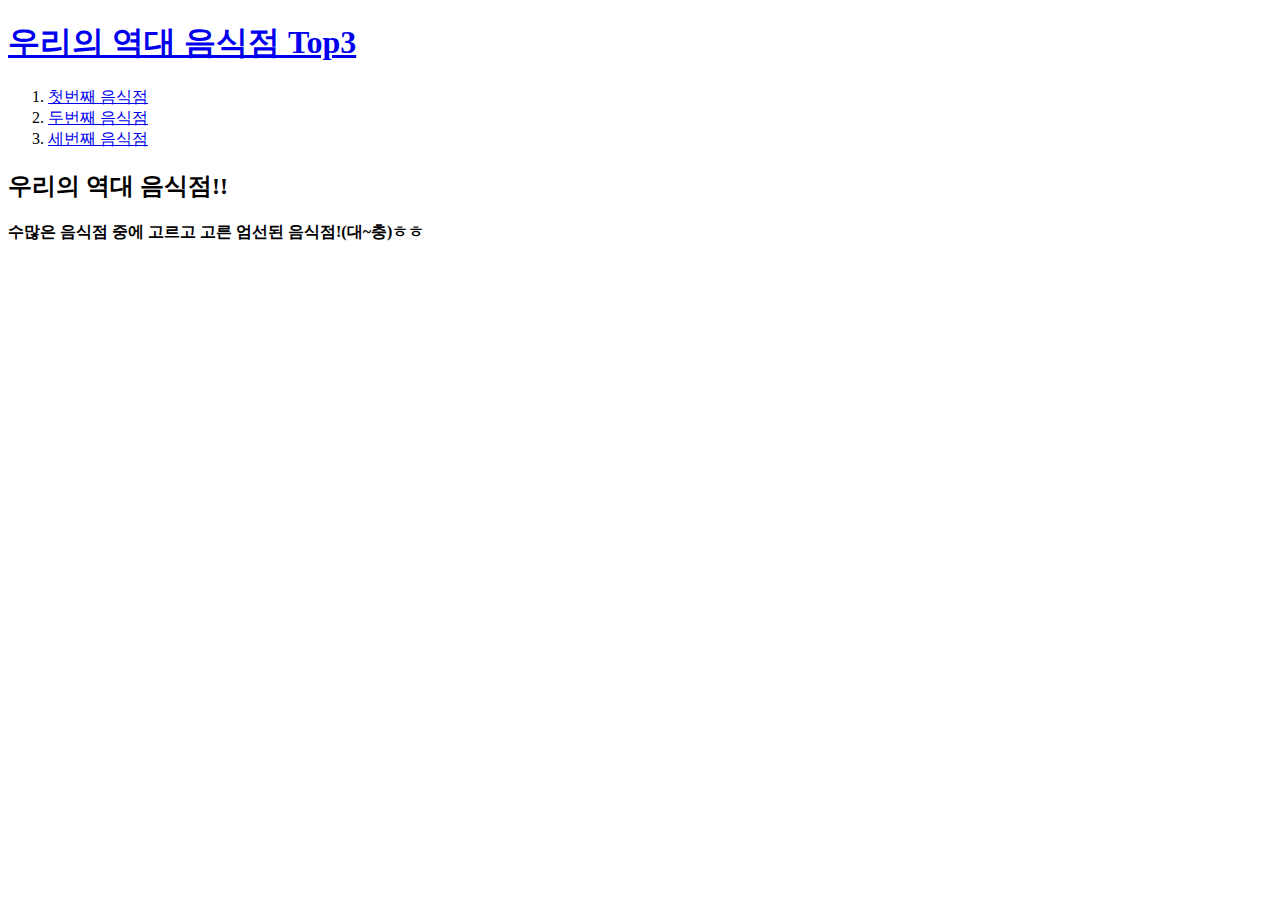
==== index.html @ c7e12273 "change" ====
<!doctype html>
<html>
<head>
  <title> 루리와 사랑이야기 </title>
  <meta charset="utf-8">
</head>

<body>
  <h1><a href="index.html">우리의 역대 음식점 Top3</a></h1>
  <ol>
    <li> <u><a href="1.html">첫번째 음식점</a></u></li>
    <li> <u><a href="2.html">두번째 음식점</a></u></li>
    <li> <u><a href="3.html">세번째 음식점</a></u></li>
  </ol>
  <h2>우리의 역대 음식점!!</h2>
  <strong>수많은 음식점 중에 고르고 고른 엄선된 음식점!(대~충)ㅎㅎ</strong>
</body>
</html>
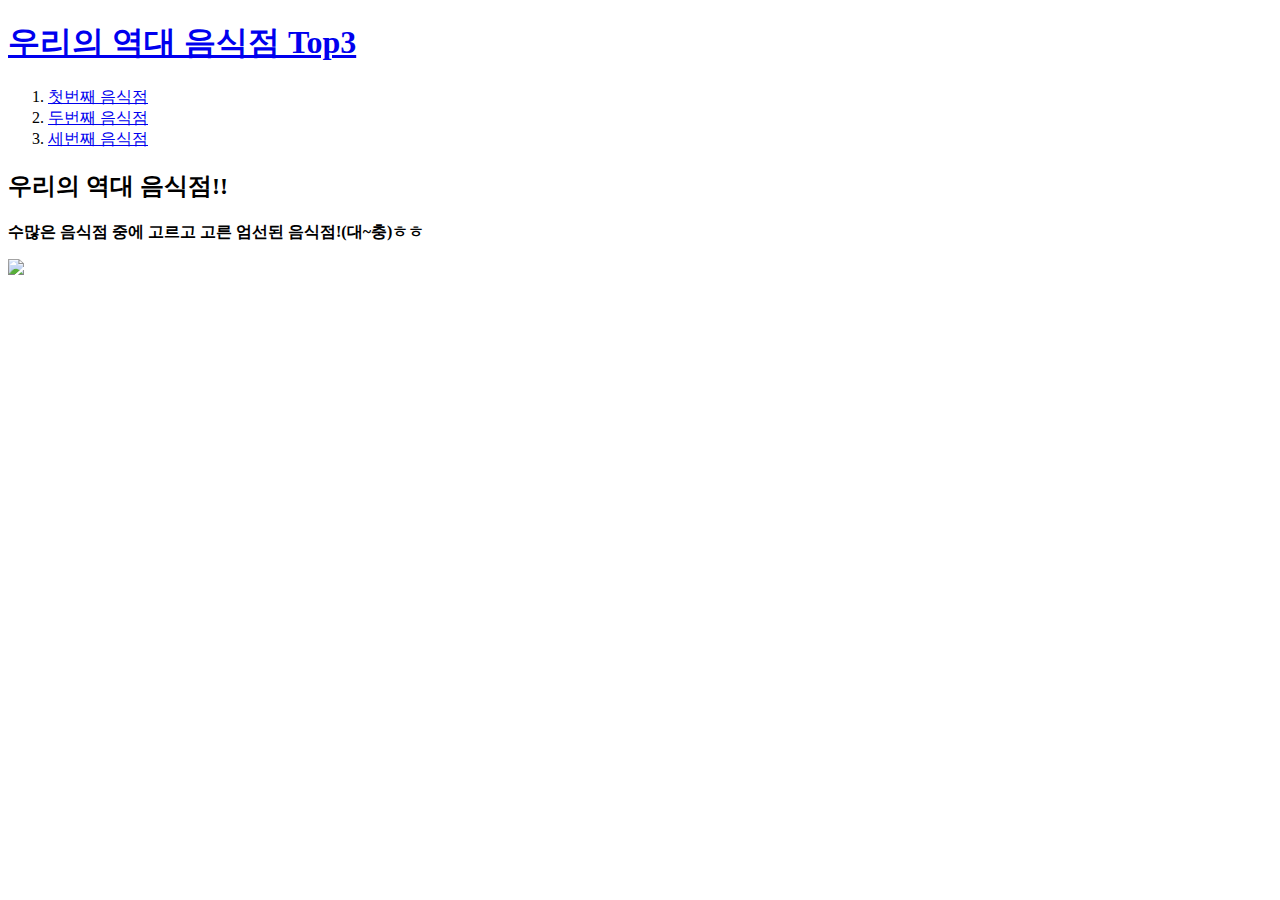
==== commit 655e20f8: "사진 추가" ====
--- a/index.html
+++ b/index.html
@@ -1,7 +1,7 @@
 <!doctype html>
 <html>
 <head>
-  <title> 루리와 사랑이야기 </title>
+  <title> 맛집탐방기 </title>
   <meta charset="utf-8">
 </head>
 
@@ -14,5 +14,41 @@
   </ol>
   <h2>우리의 역대 음식점!!</h2>
   <strong>수많은 음식점 중에 고르고 고른 엄선된 음식점!(대~충)ㅎㅎ</strong>
+  <p>
+    <img src="res.jpg" width="100%">
+  <p>
+    <div id="disqus_thread"></div>
+    <script>
+        /**
+        *  RECOMMENDED CONFIGURATION VARIABLES: EDIT AND UNCOMMENT THE SECTION BELOW TO INSERT DYNAMIC VALUES FROM YOUR PLATFORM OR CMS.
+        *  LEARN WHY DEFINING THESE VARIABLES IS IMPORTANT: https://disqus.com/admin/universalcode/#configuration-variables    */
+        /*
+        var disqus_config = function () {
+        this.page.url = PAGE_URL;  // Replace PAGE_URL with your page's canonical URL variable
+        this.page.identifier = PAGE_IDENTIFIER; // Replace PAGE_IDENTIFIER with your page's unique identifier variable
+        };
+        */
+        (function() { // DON'T EDIT BELOW THIS LINE
+        var d = document, s = d.createElement('script');
+        s.src = 'https://masjibtambanggi.disqus.com/embed.js';
+        s.setAttribute('data-timestamp', +new Date());
+        (d.head || d.body).appendChild(s);
+        })();
+    </script>
+    <noscript>Please enable JavaScript to view the <a href="https://disqus.com/?ref_noscript">comments powered by Disqus.</a></noscript>
+  </p>
+  <!--Start of Tawk.to Script-->
+<script type="text/javascript">
+var Tawk_API=Tawk_API||{}, Tawk_LoadStart=new Date();
+(function(){
+var s1=document.createElement("script"),s0=document.getElementsByTagName("script")[0];
+s1.async=true;
+s1.src='https://embed.tawk.to/610d602a649e0a0a5ccfe622/1fce3va25';
+s1.charset='UTF-8';
+s1.setAttribute('crossorigin','*');
+s0.parentNode.insertBefore(s1,s0);
+})();
+</script>
+<!--End of Tawk.to Script-->
 </body>
 </html>
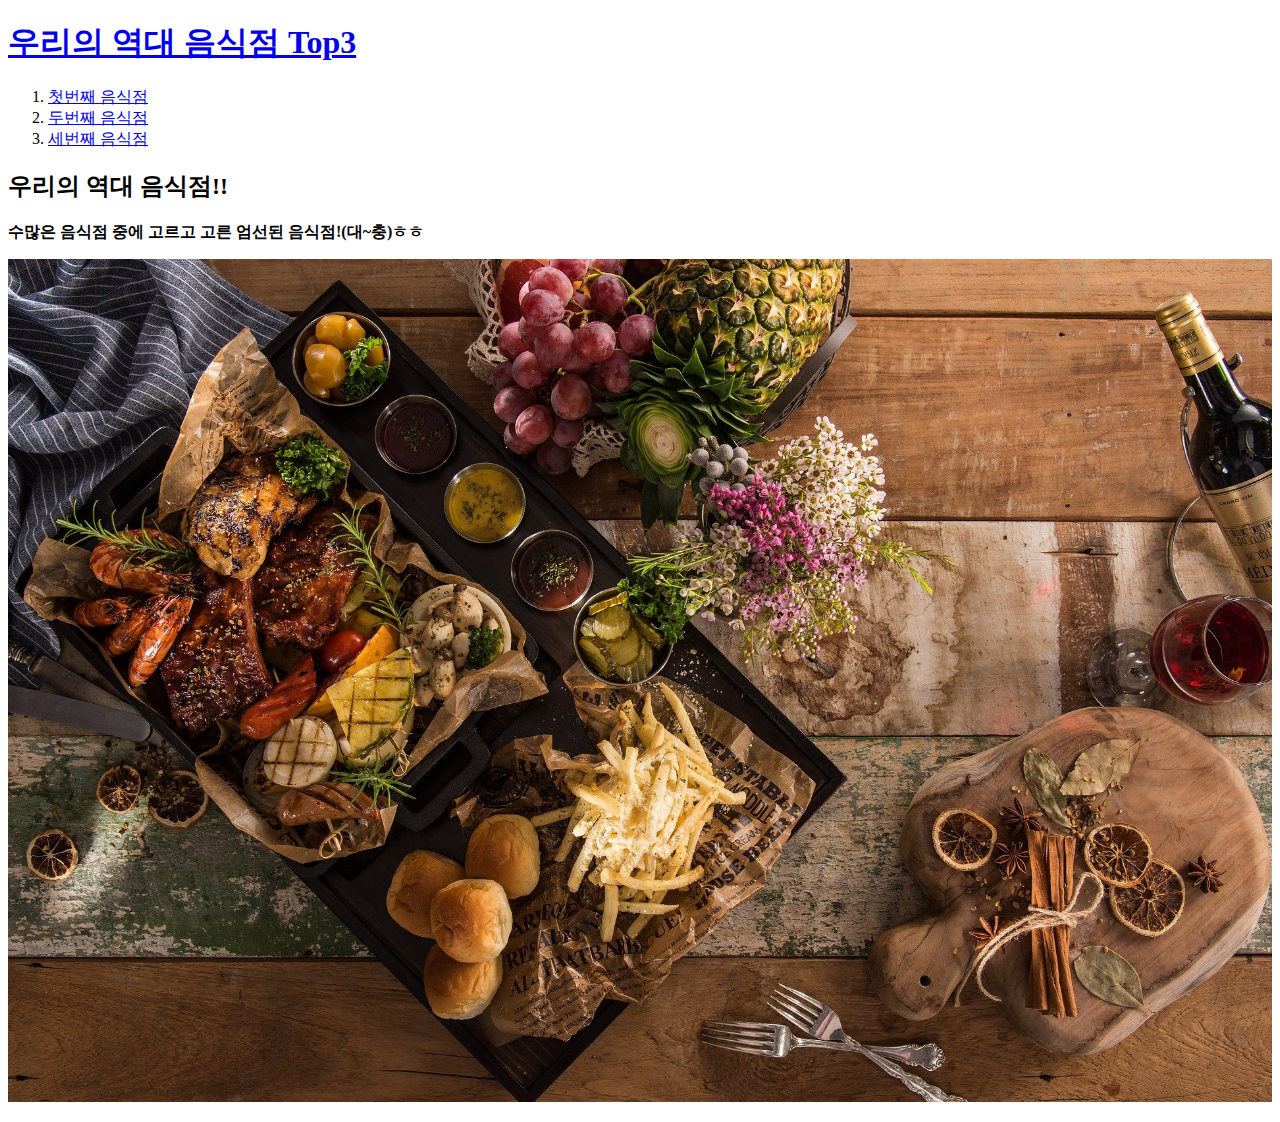
==== commit 1da7601b: "Add files via upload" ====
--- a/index.html
+++ b/index.html
@@ -16,7 +16,7 @@
   <strong>수많은 음식점 중에 고르고 고른 엄선된 음식점!(대~충)ㅎㅎ</strong>
   <p>
     <img src="res.jpg" width="100%">
-  <p>
+  </p>
     <div id="disqus_thread"></div>
     <script>
         /**
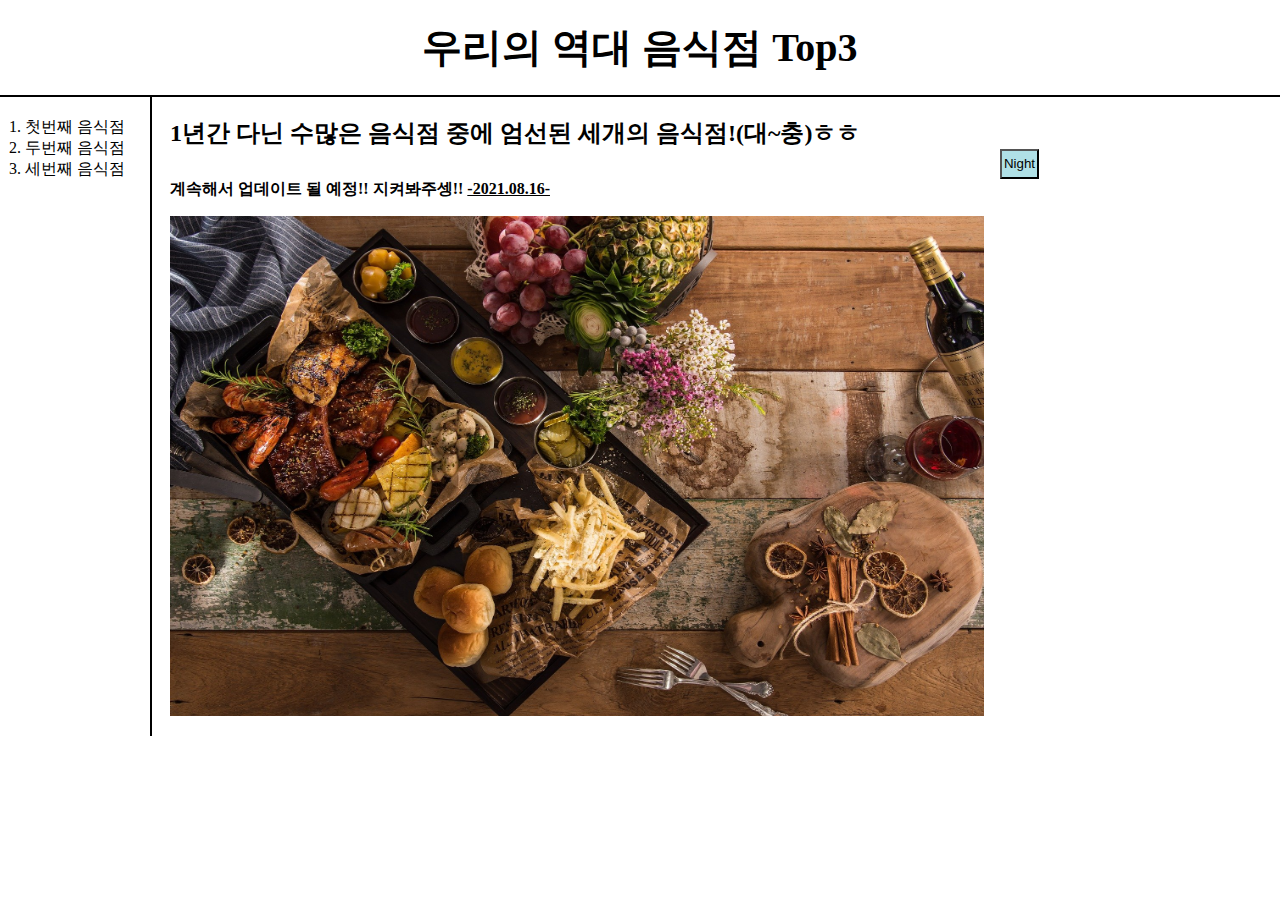
==== commit c4d27ee3: "Add files via upload" ====
--- a/index.html
+++ b/index.html
@@ -3,20 +3,109 @@
 <head>
   <title> 맛집탐방기 </title>
   <meta charset="utf-8">
+  <script>
+  function DayNightChange(self) {
+    var bodyy=document.querySelector('body');
+    if(self.value === 'Night') {
+      bodyy.style.backgroundColor='black';
+      bodyy.style.color='white';
+
+      var a_all=document.querySelectorAll('a');
+      var i = 0;
+
+      while(i < a_all.length) {
+        a_all[i].style.color='white';
+        i=i+1;
+      }
+      document.querySelector('h1').style.borderColor='white';
+      document.querySelector('ol').style.borderColor='white';
+      self.value='Day';
+    }
+    else {
+      bodyy.style.backgroundColor='white';
+      bodyy.style.color='black';
+
+      var a_all=document.querySelectorAll('a');
+      var i=0;
+      while(i < a_all.length) {
+        a_all[i].style.color='black';
+        i=i+1;
+        }
+        document.querySelector('h1').style.borderColor='black';
+        document.querySelector('ol').style.borderColor='black';
+        self.value='Night';
+      }
+    }
+
+</script>
+
+  <style>
+  a {
+    color:black;
+    text-decoration: none;
+  }
+  h1 {
+    font-size:40px;
+    text-align:center;
+    border-bottom:2px solid black;
+    margin:0;
+    padding:20px;
+  }
+  h2 {
+    width:719px;
+    height:32px;
+    margin-bottom:0;
+  }
+  ol {
+    border-right:2px solid black;
+    width:120px;
+    margin:0;
+    padding:20px;
+    padding-right:5px;
+    padding-left:15px;
+
+  }
+  body {
+    margin:0;
+  }
+  #grid {
+    display:grid;
+    grid-template-columns: 150px 1fr;
+  }
+  div {
+    margin-left:10px;
+  }
+  input{
+    width:39px;
+    height:30px;
+    margin-left:830px;
+    padding:0;
+    background-color:powderblue;
+
+  }
+  </style>
 </head>
 
 <body>
   <h1><a href="index.html">우리의 역대 음식점 Top3</a></h1>
+<div id="grid">
   <ol>
-    <li> <u><a href="1.html">첫번째 음식점</a></u></li>
-    <li> <u><a href="2.html">두번째 음식점</a></u></li>
-    <li> <u><a href="3.html">세번째 음식점</a></u></li>
+    <li> <a href="1.html" >첫번째 음식점</a></li>
+    <li> <a href="2.html">두번째 음식점</a></li>
+    <li> <a href="3.html">세번째 음식점</a></li>
   </ol>
-  <h2>우리의 역대 음식점!!</h2>
-  <strong>수많은 음식점 중에 고르고 고른 엄선된 음식점!(대~충)ㅎㅎ</strong>
+
+<div>
+  <h2>1년간 다닌 수많은 음식점 중에 엄선된 세개의 음식점!(대~충)ㅎㅎ</h2>
+  <input type="button" value="Night" onclick="DayNightChange(this)"><br>
+  <strong> 계속해서 업데이트 될 예정!! 지켜봐주셍!! <u>-2021.08.16-</u> </strong>
   <p>
-    <img src="res.jpg" width="100%">
+    <img src="res.jpg" width="814" height="500">
   </p>
+</div>
+</div>
+
+  <p>
     <div id="disqus_thread"></div>
     <script>
         /**
